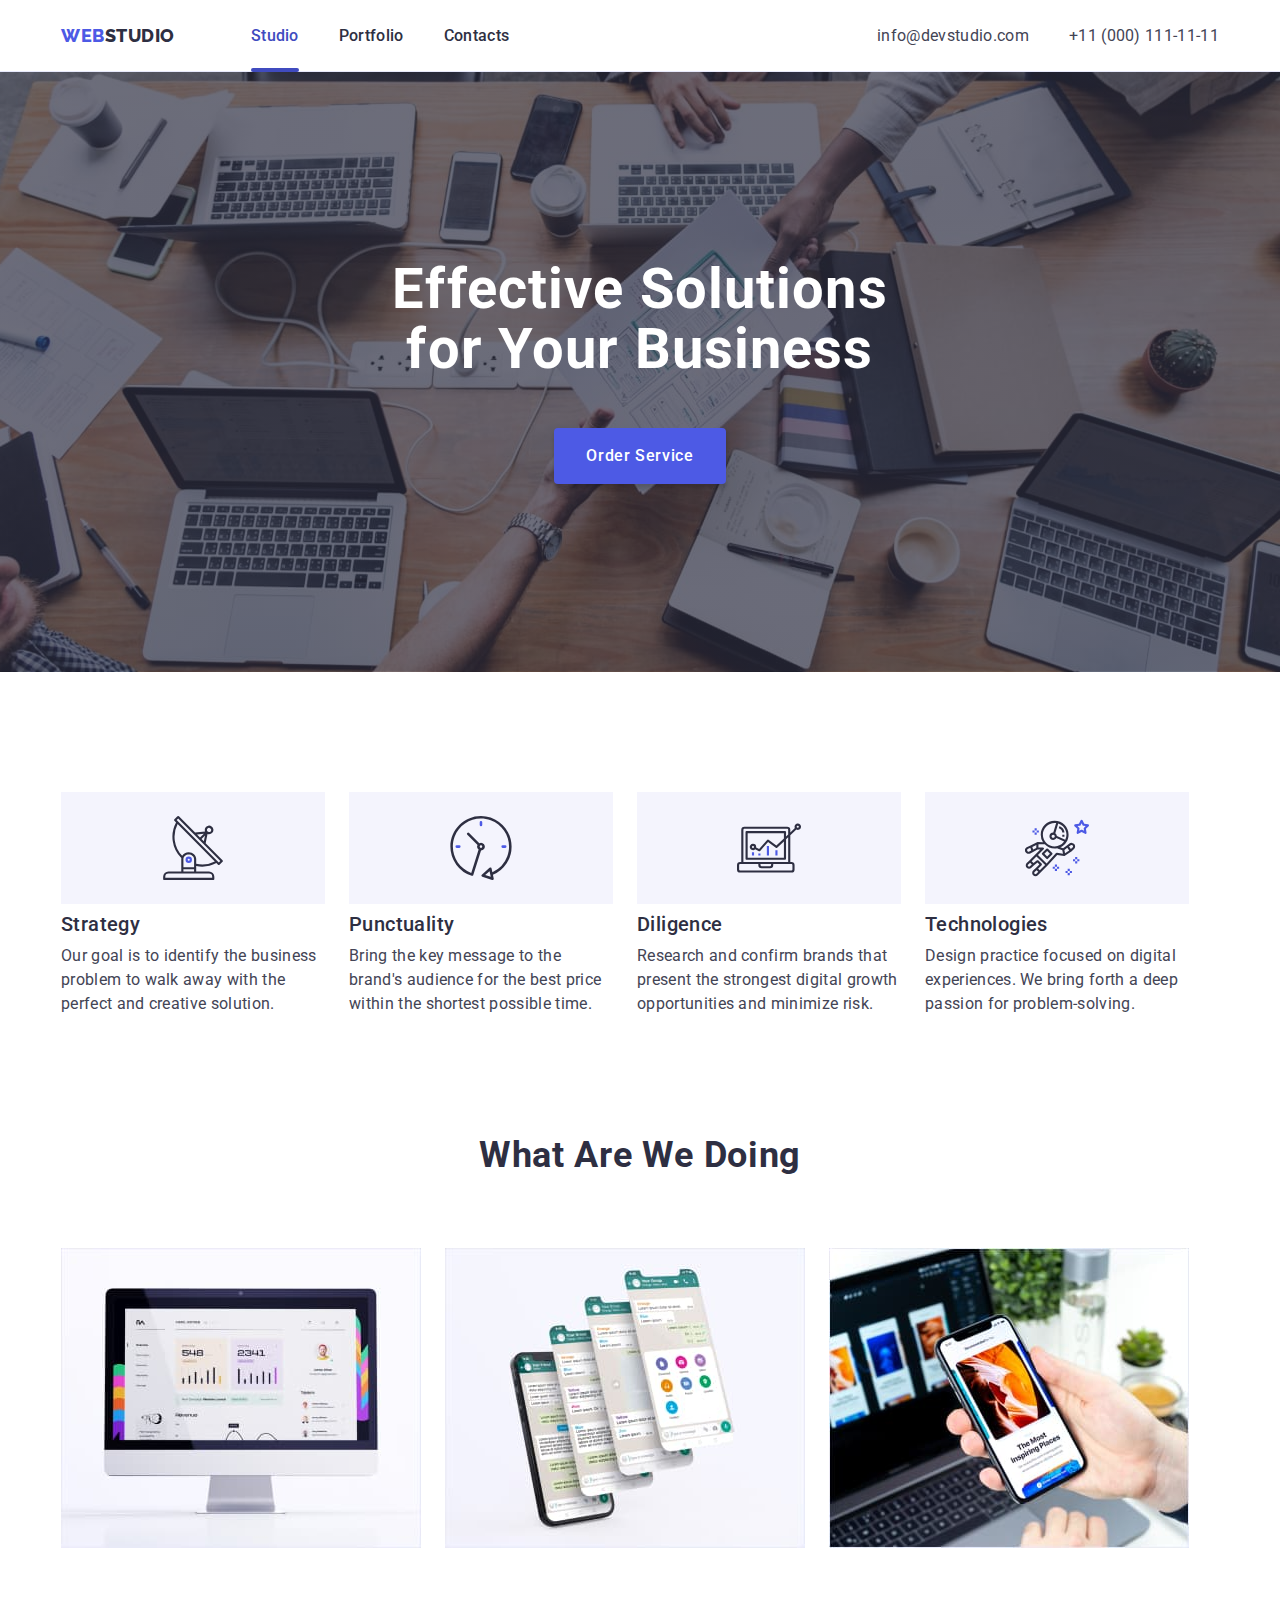
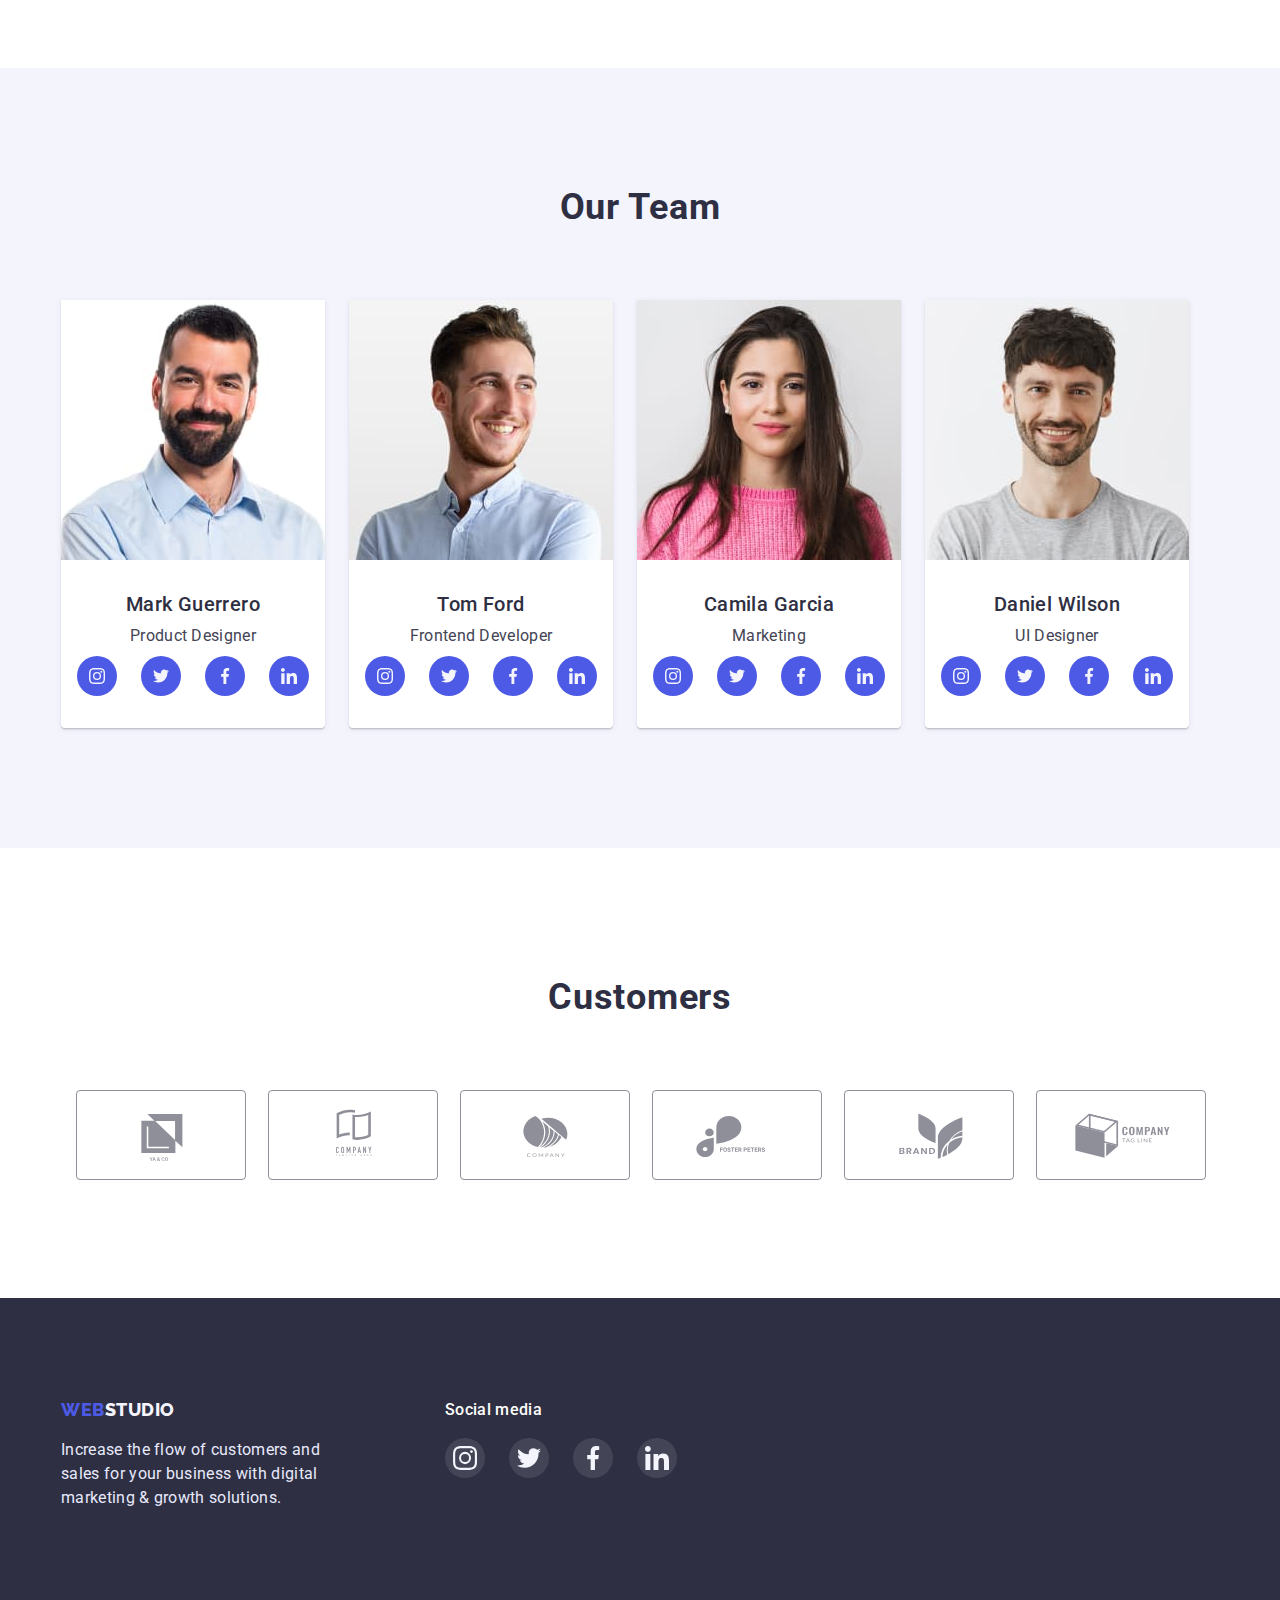
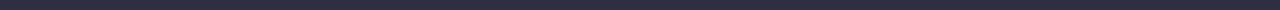
==== index.html @ 6e162f3e "hw6 updated" ====
<!DOCTYPE html>
<html lang="en">
  <head>
    <meta charset="UTF-8" />
    <meta http-equiv="X-UA-Compatible" content="IE=edge" />
    <meta name="viewport" content="width=device-width, initial-scale=1.0" />
    <title>WebStudio</title>
    <link
      rel="stylesheet"
      href="https://cdnjs.cloudflare.com/ajax/libs/modern-normalize/1.1.0/modern-normalize.min.css"
      integrity="sha512-wpPYUAdjBVSE4KJnH1VR1HeZfpl1ub8YT/NKx4PuQ5NmX2tKuGu6U/JRp5y+Y8XG2tV+wKQpNHVUX03MfMFn9Q=="
      crossorigin="anonymous"
      referrerpolicy="no-referrer"
    />
    <link rel="preconnect" href="https://fonts.googleapis.com" />
    <link rel="preconnect" href="https://fonts.gstatic.com" crossorigin />
    <link
      href="https://fonts.googleapis.com/css2?family=Raleway:wght@800&family=Roboto:wght@400;500;700;900&display=swap"
      rel="stylesheet"
    />
    <link rel="stylesheet" href="./css/styles.css" />
  </head>
  <body>
    <header class="header">
      <div class="container">
        <div class="header-container">
          <nav class="header-navigation">
            <a href="./index.html" class="header-logo link"
              >Web<span>Studio</span></a
            >
            <ul class="header-list list">
              <li class="header-item">
                <a href="./index.html" class="header-item-page link current"
                  >Studio</a
                >
              </li>
              <li class="header-item">
                <a href="./portfolio.html" class="header-item-page link"
                  >Portfolio</a
                >
              </li>
              <li class="header-item">
                <a href="" class="header-item-page link">Contacts</a>
              </li>
            </ul>
          </nav>
          <address class="header-address">
            <ul class="header-address-list list">
              <li class="header-address-item">
                <a
                  href="mailto:info@devstudio.com"
                  class="header-address-item-mail link"
                  >info@devstudio.com</a
                >
              </li>
              <li class="header-address-item">
                <a href="tel:+110001111111" class="header-address-item-tel link"
                  >+11 (000) 111-11-11</a
                >
              </li>
            </ul>
          </address>
        </div>
      </div>
    </header>
    <main>
      <section class="hero">
        <div class="container flex-container">
          <h1 class="hero-title">Effective Solutions for Your Business</h1>
          <button type="button" class="hero-btn" data-modal-open>
            Order Service
          </button>
        </div>
      </section>
      <section class="features">
        <div class="container">
          <h2 hidden>Hidden H2</h2>
          <ul class="features-list list">
            <li class="features-item">
              <div class="features-icon-container">
                <svg class="features-icon">
                  <use href="./images/icon.svg#icon-antenna"></use>
                </svg>
              </div>
              <h3 class="features-item-title">Strategy</h3>
              <p class="features-item-description">
                Our goal is to identify the business problem to walk away with
                the perfect and creative solution.
              </p>
            </li>
            <li class="features-item">
              <div class="features-icon-container">
                <svg class="features-icon">
                  <use href="./images/icon.svg#icon-clock"></use>
                </svg>
              </div>
              <h3 class="features-item-title">Punctuality</h3>
              <p class="features-item-description">
                Bring the key message to the brand's audience for the best price
                within the shortest possible time.
              </p>
            </li>
            <li class="features-item">
              <div class="features-icon-container">
                <svg class="features-icon">
                  <use href="./images/icon.svg#icon-diagram"></use>
                </svg>
              </div>
              <h3 class="features-item-title">Diligence</h3>
              <p class="features-item-description">
                Research and confirm brands that present the strongest digital
                growth opportunities and minimize risk.
              </p>
            </li>
            <li class="features-item">
              <div class="features-icon-container">
                <svg class="features-icon">
                  <use href="./images/icon.svg#icon-astronaut"></use>
                </svg>
              </div>
              <h3 class="features-item-title">Technologies</h3>
              <p class="features-item-description">
                Design practice focused on digital experiences. We bring forth a
                deep passion for problem-solving.
              </p>
            </li>
          </ul>
        </div>
      </section>
      <section class="doing">
        <div class="container">
          <h2 class="doing-title">What are we doing</h2>
          <ul class="doing-list list">
            <li class="doing-item">
              <img
                src="./images/what-are-we-doing-img-1.jpg"
                alt="Monitor"
                width="360"
                height="300"
              />
            </li>
            <li class="doing-item">
              <img
                src="./images/what-are-we-doing-img-2.jpg"
                alt="Many mobile screens"
                width="360"
                height="300"
              />
            </li>
            <li class="doing-item">
              <img
                src="./images/what-are-we-doing-img-3.jpg"
                alt="Mobile phone in hand"
                width="360"
                height="300"
              />
            </li>
          </ul>
        </div>
      </section>
      <section class="team">
        <div class="container">
          <h2 class="team-title">Our Team</h2>
          <ul class="team-list list">
            <li class="team-item">
              <img
                src="./images/mark-guerrero.jpg"
                alt="Mark Guerrero"
                width="264"
                height="260"
              />
              <div class="card-content">
                <h3 class="team-item-title">Mark Guerrero</h3>
                <p class="team-item-description">Product Designer</p>
                <ul class="team-social-list list">
                  <li class="team-social-item">
                    <a href="" class="team-social-link link">
                      <svg class="team-social-icon">
                        <use href="./images/icon.svg#icon-instagram"></use>
                      </svg>
                    </a>
                  </li>
                  <li class="team-social-item">
                    <a href="" class="team-social-link link">
                      <svg class="team-social-icon">
                        <use href="./images/icon.svg#icon-twitter"></use>
                      </svg>
                    </a>
                  </li>
                  <li class="team-social-item">
                    <a href="" class="team-social-link link">
                      <svg class="team-social-icon">
                        <use href="./images/icon.svg#icon-facebook"></use>
                      </svg>
                    </a>
                  </li>
                  <li class="team-social-item">
                    <a href="" class="team-social-link link">
                      <svg class="team-social-icon">
                        <use href="./images/icon.svg#icon-linkedin"></use>
                      </svg>
                    </a>
                  </li>
                </ul>
              </div>
            </li>
            <li class="team-item">
              <img
                src="./images/tom-ford.jpg"
                alt="Tom Ford"
                width="264"
                height="260"
              />
              <div class="card-content">
                <h3 class="team-item-title">Tom Ford</h3>
                <p class="team-item-description">Frontend Developer</p>
                <ul class="team-social-list list">
                  <li class="team-social-item">
                    <a href="" class="team-social-link link">
                      <svg class="team-social-icon">
                        <use href="./images/icon.svg#icon-instagram"></use>
                      </svg>
                    </a>
                  </li>
                  <li class="team-social-item">
                    <a href="" class="team-social-link link">
                      <svg class="team-social-icon">
                        <use href="./images/icon.svg#icon-twitter"></use>
                      </svg>
                    </a>
                  </li>
                  <li class="team-social-item">
                    <a href="" class="team-social-link link">
                      <svg class="team-social-icon">
                        <use href="./images/icon.svg#icon-facebook"></use>
                      </svg>
                    </a>
                  </li>
                  <li class="team-social-item">
                    <a href="" class="team-social-link link">
                      <svg class="team-social-icon">
                        <use href="./images/icon.svg#icon-linkedin"></use>
                      </svg>
                    </a>
                  </li>
                </ul>
              </div>
            </li>
            <li class="team-item">
              <img
                src="./images/camila-garcia.jpg"
                alt="Camila Garcia"
                width="264"
                height="260"
              />
              <div class="card-content">
                <h3 class="team-item-title">Camila Garcia</h3>
                <p class="team-item-description">Marketing</p>
                <ul class="team-social-list list">
                  <li class="team-social-item">
                    <a href="" class="team-social-link link">
                      <svg class="team-social-icon">
                        <use href="./images/icon.svg#icon-instagram"></use>
                      </svg>
                    </a>
                  </li>
                  <li class="team-social-item">
                    <a href="" class="team-social-link link">
                      <svg class="team-social-icon">
                        <use href="./images/icon.svg#icon-twitter"></use>
                      </svg>
                    </a>
                  </li>
                  <li class="team-social-item">
                    <a href="" class="team-social-link link">
                      <svg class="team-social-icon">
                        <use href="./images/icon.svg#icon-facebook"></use>
                      </svg>
                    </a>
                  </li>
                  <li class="team-social-item">
                    <a href="" class="team-social-link link">
                      <svg class="team-social-icon">
                        <use href="./images/icon.svg#icon-linkedin"></use>
                      </svg>
                    </a>
                  </li>
                </ul>
              </div>
            </li>
            <li class="team-item">
              <img
                src="./images/daniel-wilson.jpg"
                alt="Daniel Wilson"
                width="264"
                height="260"
              />
              <div class="card-content">
                <h3 class="team-item-title">Daniel Wilson</h3>
                <p class="team-item-description">UI Designer</p>
                <ul class="team-social-list list">
                  <li class="team-social-item">
                    <a href="" class="team-social-link link">
                      <svg class="team-social-icon">
                        <use href="./images/icon.svg#icon-instagram"></use>
                      </svg>
                    </a>
                  </li>
                  <li class="team-social-item">
                    <a href="" class="team-social-link link">
                      <svg class="team-social-icon">
                        <use href="./images/icon.svg#icon-twitter"></use>
                      </svg>
                    </a>
                  </li>
                  <li class="team-social-item">
                    <a href="" class="team-social-link link">
                      <svg class="team-social-icon">
                        <use href="./images/icon.svg#icon-facebook"></use>
                      </svg>
                    </a>
                  </li>
                  <li class="team-social-item">
                    <a href="" class="team-social-link link">
                      <svg class="team-social-icon">
                        <use href="./images/icon.svg#icon-linkedin"></use>
                      </svg>
                    </a>
                  </li>
                </ul>
              </div>
            </li>
          </ul>
        </div>
      </section>
      <section class="customers">
        <div class="container">
          <h2 class="customers-title">Customers</h2>
          <ul class="customers-list list">
            <li class="customers-item">
              <a href="" class="customers-link link">
                <svg class="customers-icon">
                  <use href="./images/icon.svg#icon-customers-logo-1"></use>
                </svg>
              </a>
            </li>
            <li class="customers-item">
              <a href="" class="customers-link link">
                <svg class="customers-icon">
                  <use href="./images/icon.svg#icon-customers-logo-2"></use>
                </svg>
              </a>
            </li>
            <li class="customers-item">
              <a href="" class="customers-link link">
                <svg class="customers-icon">
                  <use href="./images/icon.svg#icon-customers-logo-3"></use>
                </svg>
              </a>
            </li>
            <li class="customers-item">
              <a href="" class="customers-link link">
                <svg class="customers-icon">
                  <use href="./images/icon.svg#icon-customers-logo-4"></use>
                </svg>
              </a>
            </li>
            <li class="customers-item">
              <a href="" class="customers-link link">
                <svg class="customers-icon">
                  <use href="./images/icon.svg#icon-customers-logo-5"></use>
                </svg>
              </a>
            </li>
            <li class="customers-item">
              <a href="" class="customers-link link">
                <svg class="customers-icon">
                  <use href="./images/icon.svg#icon-customers-logo-6"></use>
                </svg>
              </a>
            </li>
          </ul>
        </div>
      </section>
    </main>
    <footer class="footer">
      <div class="container footer-flex">
        <div class="footer-logo-description">
          <a href="./index.html" class="footer-logo link"
            >Web<span>Studio</span></a
          >
          <p class="footer-text">
            Increase the flow of customers and sales for your business with
            digital marketing & growth solutions.
          </p>
        </div>
        <div class="footer-socials">
          <p class="footer-socials-title">Social media</p>
          <ul class="footer-social-list list">
            <li class="footer-social-item">
              <a href="" class="footer-social-link link">
                <svg class="footer-social-icon">
                  <use href="./images/icon.svg#icon-instagram"></use>
                </svg>
              </a>
            </li>
            <li class="footer-social-item">
              <a href="" class="footer-social-link link">
                <svg class="footer-social-icon">
                  <use href="./images/icon.svg#icon-twitter"></use>
                </svg>
              </a>
            </li>
            <li class="footer-social-item">
              <a href="" class="footer-social-link link">
                <svg class="footer-social-icon">
                  <use href="./images/icon.svg#icon-facebook"></use>
                </svg>
              </a>
            </li>
            <li class="footer-social-item">
              <a href="" class="footer-social-link link">
                <svg class="footer-social-icon">
                  <use href="./images/icon.svg#icon-linkedin"></use>
                </svg>
              </a>
            </li>
          </ul>
        </div>
      </div>
    </footer>
    <div class="backdrop is-hidden" data-modal>
      <div class="modal">
        <button type="button" class="modal-close-btn" data-modal-close>
          <svg class="modal-close-btn-icon">
            <use href="./images/icon.svg#icon-close-icon"></use>
          </svg>
        </button>
        <h3 class="modal-title">
          Leave your contacts and we will call you back
        </h3>
        <form class="modal-form">
          <label for="name" class="modal-form-label">Name</label>
          <input
            type="text"
            name="name"
            id="name"
            class="modal-form-input"
            autofocus
          />
          <label for="tel" class="modal-form-label">Phone</label>
          <input type="tel" name="tel" id="tel" class="modal-form-input" />
          <label for="email" class="modal-form-label">Email</label>
          <input
            type="email"
            name="email"
            id="email"
            class="modal-form-input"
          />
          <label for="commemt" class="modal-form-label">Comment</label>
          <textarea
            class="modal-comment"
            name="comment"
            placeholder="Text input"
            id="comment"
          ></textarea>
          <div class="modal-checkbox">
            <input
              type="checkbox"
              name="checkbox"
              id="checkbox"
              class="modal-checkbox-input"
            />
            <label for="checkbox" class="modal-form-label"
              >I accept the terms and conditions of the
              <span class="modal-checkbox-span"
                ><a href="" class="modal-checkbox-link">Privacy Policy</a></span
              ></label
            >
          </div>
        </form>
      </div>
    </div>
    <script src="./js/modal.js"></script>
  </body>
</html>
---- css/styles.css ----
:root {
  --main-background-color: #ffffff;
  --iris-color: #4d5ae5;
  --main-text-color: #2e2f42;
  --address-items-description-color: #434455;
  --hover-focus-color: #404bbf;
  --cloud-color: #f4f4fd;
  --cornflower-color: #e7e9fc;
}
body {
  font-family: "Roboto", sans-serif;
  background-color: var(--main-background-color);
  color: var(--main-text-color);
  margin: 0;
}
.link {
  text-decoration: none;
}
.list {
  list-style: none;
}
h1,
h2,
h3,
h4,
h5,
h6,
p {
  margin: 0;
}
ul {
  margin: 0;
  padding: 0;
}
img {
  display: block;
  max-width: 100%;
  height: auto;
}
.container {
  width: 1158px;
  padding: 0 15px;
  margin: 0 auto;
}

/* -----------------------------  Header  ----------------------------------- */

.header {
  border-bottom: 1px solid #e7e9fc;
  box-shadow: 0px 2px 1px rgba(46, 47, 66, 0.08),
    0px 1px 1px rgba(46, 47, 66, 0.16), 0px 1px 6px rgba(46, 47, 66, 0.08);
}
.header-container {
  display: flex;
  justify-content: space-between;
}
.header-navigation {
  display: flex;
  align-items: center;
}
.header-logo {
  font-family: "Raleway";
  font-style: normal;
  font-weight: 800;
  font-size: 18px;
  line-height: 1.33;
  align-items: center;
  letter-spacing: 0.03em;
  text-transform: uppercase;
  color: var(--iris-color);
  margin-right: 76px;
  padding: 24px 0 23px;
  display: block;
}
.header-logo span {
  color: var(--main-text-color);
}
.header-list {
  display: flex;
}
.header-item {
  margin-right: 40px;
}
.header-item:last-child {
  margin-right: 0;
}
.header-item-page {
  font-weight: 500;
  font-size: 16px;
  line-height: 1.5;
  letter-spacing: 0.02em;
  color: var(--main-text-color);
  padding: 24px 0 23px;
  display: block;
  position: relative;
  transition-duration: 250ms;
  transition-timing-function: cubic-bezier(0.4, 0, 0.2, 1);
  transition-property: color, background;
}
.header-item-page:hover,
.header-item-page:focus {
  color: var(--hover-focus-color);
}
.current {
  color: var(--hover-focus-color);
}
.current::after {
  content: "";
  width: 100%;
  height: 4px;
  background-color: var(--hover-focus-color);
  border-radius: 2px;
  position: absolute;
  bottom: -1px;
  left: 0;
}
.header-address {
}
.header-address-list {
  display: flex;
}
.header-address-item {
  margin-left: 40px;
}
.header-address-item:first-child {
  margin-left: 0;
}
.header-address-item-mail {
  color: var(--address-items-description-color);
  font-style: normal;
  font-size: 16px;
  line-height: 1.5;
  letter-spacing: 0.02em;
  padding: 24px 0 23px;
  display: block;
  transition-duration: 250ms;
  transition-timing-function: cubic-bezier(0.4, 0, 0.2, 1);
  transition-property: color;
}
.header-address-item-mail:hover,
.header-address-item-mail:focus {
  color: var(--hover-focus-color);
}
.header-address-item-tel {
  display: block;
  color: var(--address-items-description-color);
  font-style: normal;
  font-size: 16px;
  line-height: 1.5;
  letter-spacing: 0.02em;
  padding: 24px 0 23px;
  transition-duration: 250ms;
  transition-timing-function: cubic-bezier(0.4, 0, 0.2, 1);
  transition-property: color;
}
.header-address-item-tel:hover,
.header-address-item-tel:focus {
  color: var(--hover-focus-color);
}

/* ------------------- Hero ----------------------------*/
.hero {
  padding: 188px 0;
  background-image: linear-gradient(
      rgba(46, 47, 66, 0.7),
      rgba(46, 47, 66, 0.7)
    ),
    url(../images/hero-background.jpg);
  background-repeat: no-repeat;
  background-position: center;
  max-width: 1440px;
  margin: 0 auto;
  background-size: cover;
}
.hero-title {
  width: 496px;
  font-size: 56px;
  line-height: 1.07;
  text-align: center;
  letter-spacing: 0.02em;
  color: var(--main-background-color);
  margin-bottom: 48px;
}
.hero-btn {
  font-family: inherit;
  font-weight: 500;
  font-size: 16px;
  line-height: 1.5;
  letter-spacing: 0.04em;
  color: var(--main-background-color);
  text-align: center;
  background-color: var(--iris-color);
  box-shadow: 0px 4px 4px rgba(0, 0, 0, 0.15);
  border-radius: 4px;
  cursor: pointer;
  padding: 16px 32px;
  border: none;
  transition-duration: 250ms;
  transition-timing-function: cubic-bezier(0.4, 0, 0.2, 1);
  transition-property: background;
}
.hero-btn:hover,
.hero-btn:focus {
  background: var(--hover-focus-color);
}
.flex-container {
  display: flex;
  flex-direction: column;
  align-items: center;
}

/* ------------------- Features ----------------------------*/
.features {
  padding: 120px 0 120px;
}
.features-list {
  display: flex;
}
.features-item {
  margin-right: 24px;
  max-width: 264px;
}
.features-item:last-child {
  margin-right: 0;
}
.features-item-title {
  font-weight: 500;
  font-size: 20px;
  line-height: 1.2;
  letter-spacing: 0.02em;
  color: var(--main-text-color);
  margin: 8px 0;
}
.features-item-description {
  font-size: 16px;
  line-height: 1.5;
  letter-spacing: 0.02em;
  color: var(--address-items-description-color);
}
.features-icon {
  width: 64px;
  height: 64px;
}
.features-icon-container {
  display: flex;
  justify-content: center;
  align-items: center;
  background-color: var(--cloud-color);
  width: 264px;
  height: 112px;
}

/* -----------------------------  What are we doing?  ----------------------------------- */

.doing {
  padding-bottom: 120px;
}
.doing-title {
  font-size: 36px;
  line-height: 1.11;
  text-align: center;
  letter-spacing: 0.02em;
  text-transform: capitalize;
  color: var(--main-text-color);
  margin-bottom: 72px;
}
.doing-list {
  display: flex;
}
.doing-item {
  margin-right: 24px;
  width: 360px;
}
.doing-item:last-child {
  margin-right: 0;
}

/* -----------------------------  Our Team  ----------------------------------- */

.team {
  padding: 120px 0;
  background: var(--cloud-color);
}
.team-title {
  font-size: 36px;
  line-height: 1.11;
  text-align: center;
  letter-spacing: 0.02em;
  text-transform: capitalize;
  color: var(--main-text-color);
  margin-bottom: 72px;
}
.team-list {
  display: flex;
}
.team-item {
  background: var(--main-background-color);
  margin-right: 24px;
  background: var(--main-background-color);
  box-shadow: 0px 1px 6px rgba(46, 47, 66, 0.08),
    0px 1px 1px rgba(46, 47, 66, 0.16), 0px 2px 1px rgba(46, 47, 66, 0.08);
  border-radius: 0px 0px 4px 4px;
  width: 264px;
}
.team-item:last-child {
  margin-right: 0;
}
.team-item-title {
  font-weight: 500;
  font-size: 20px;
  line-height: 1.2;
  letter-spacing: 0.02em;
  color: var(--main-text-color);
  margin-bottom: 8px;
}
.team-item-description {
  font-size: 16px;
  line-height: 1.5;
  letter-spacing: 0.02em;
  color: var(--address-items-description-color);
}
.card-content {
  text-align: center;
  padding: 32px 16px;
}
.team-social-list {
  display: flex;
  justify-content: center;
  gap: 24px;
  margin-top: 8px;
}
.team-social-item {
  width: 40px;
  height: 40px;
}
.team-social-link {
  display: flex;
  justify-content: center;
  align-items: center;
  width: 100%;
  height: 100%;
  background-color: var(--iris-color);
  border-radius: 50%;
  transition-duration: 250ms;
  transition-timing-function: cubic-bezier(0.4, 0, 0.2, 1);
  transition-property: background-color;
}
.team-social-link:hover,
.team-social-link:focus {
  background-color: var(--hover-focus-color);
}
.team-social-icon {
  width: 16px;
  height: 16px;
}

/* -----------------------------  Customers Section  ----------------------------------- */

.customers {
  padding: 130px 0 120px;
}
.customers-title {
  font-weight: 700;
  font-size: 36px;
  line-height: 1.11;
  text-align: center;
  letter-spacing: 0.02em;
  text-transform: capitalize;
  color: var(--main-text-color);
  margin-bottom: 72px;
}
.customers-list {
  display: flex;
  justify-content: center;
  gap: 24px;
}
.customers-link {
  display: flex;
  justify-content: center;
  align-items: center;
  width: 100%;
  height: 100%;
  border: 1px solid #8e8f99;
  border-radius: 4px;
  transition-duration: 250ms;
  transition-timing-function: cubic-bezier(0.4, 0, 0.2, 1);
}
.customers-item {
  height: 88px;
  width: 168px;
}
.customers-icon {
  height: 56px;
  width: 104px;
  transition-duration: 250ms;
  transition-timing-function: cubic-bezier(0.4, 0, 0.2, 1);
  fill: #8e8f99;
}
.customers-link:is(:hover, :focus) .customers-icon {
  fill: var(--hover-focus-color);
}
.customers-link:is(:hover, :focus) {
  border: 1px solid var(--hover-focus-color);
}

/* -----------------------------  Portfolio page  ----------------------------------- */
.portfolio-buttons-gallery {
  padding: 96px 0 120px;
}
.portfolio-buttons-list {
  display: flex;
  justify-content: center;
  margin-bottom: 72px;
}
.portfolio-buttons-item {
  margin-right: 24px;
}
.portfolio-buttons-item:last-child {
  margin-right: 0;
}

.portfolio-btn {
  font-family: inherit;
  background: var(--cloud-color);
  border: 1px solid var(--cornflower-color);
  border-radius: 4px;
  font-weight: 500;
  font-size: 16px;
  line-height: 1.5;
  text-align: center;
  letter-spacing: 0.04em;
  color: var(--iris-color);
  cursor: pointer;
  padding: 12px 24px;
  transition-duration: 250ms;
  transition-timing-function: cubic-bezier(0.4, 0, 0.2, 1);
  transition-property: background, color, border-color, box-shadow;
}
.portfolio-btn:is(:hover, :focus) {
  color: var(--main-background-color);
  background: var(--hover-focus-color);
  box-shadow: 0px 3px 1px rgba(0, 0, 0, 0.1), 0px 2px 1px rgba(0, 0, 0, 0.08),
    0px 2px 2px rgba(0, 0, 0, 0.12);
  border-radius: 4px;
  border-color: var(--hover-focus-color);
}
.portfolio-gallery-list {
  display: flex;
  flex-wrap: wrap;
  gap: 48px 24px;
}

.portfolio-gallery-item {
  width: 360px;
  transition-duration: 250ms;
  transition-timing-function: cubic-bezier(0.4, 0, 0.2, 1);
  transition-property: box-shadow;
}
.portfolio-gallery-item-link:is(:hover, :focus) {
  box-shadow: 0px 1px 6px rgba(46, 47, 66, 0.08),
    0px 1px 1px rgba(46, 47, 66, 0.16), 0px 2px 1px rgba(46, 47, 66, 0.08);
}
.portfolio-gallery-item-link {
  display: block;
  transition-duration: 250ms;
  transition-timing-function: cubic-bezier(0.4, 0, 0.2, 1);
  transition-property: box-shadow;
}
.portfolio-gallery-item-link:hover .portfolio-text-overlay,
.portfolio-gallery-item-link:focus .portfolio-text-overlay {
  transform: translateY(0);
}
.portfolio-overlay {
  position: relative;
  width: 360px;
  height: 300px;
  overflow: hidden;
  transition-duration: 250ms;
  transition-timing-function: cubic-bezier(0.4, 0, 0.2, 1);
  transition-property: box-shadow;
}
.portfolio-gallery-item-link:is(:hover, :focus) .portfolio-overlay {
  box-shadow: 0px 4px 4px rgba(0, 0, 0, 0.25);
}
.portfolio-text-overlay {
  position: absolute;
  padding: 40px 32px;
  font-size: 16px;
  line-height: 1.5;
  letter-spacing: 0.02em;
  color: var(--cloud-color);
  background-color: var(--iris-color);
  width: 100%;
  height: 100%;
  transform: translateY(100%);
  top: 0;
  left: 0;
  overflow: auto;
  transition-duration: 250ms;
  transition-timing-function: cubic-bezier(0.4, 0, 0.2, 1);
  transition-property: transform;
}

.porfolio-gallery-item-content {
  padding: 32px 16px;
  border-left: 1px solid #e7e9fc;
  border-right: 1px solid #e7e9fc;
  border-bottom: 1px solid #e7e9fc;
}
.portfolio-gallery-item-title {
  font-weight: 500;
  font-size: 20px;
  line-height: 1.2;
  letter-spacing: 0.02em;
  color: var(--main-text-color);
  margin-bottom: 8px;
}
.portfolio-gallery-item-text {
  font-size: 16px;
  line-height: 1.5;
  letter-spacing: 0.02em;
  color: var(--address-items-description-color);
}

/* -----------------------------  Footer  ----------------------------------- */

.footer {
  padding: 100px 0;
  background: var(--main-text-color);
}
.footer-logo {
  font-family: "Raleway";
  font-style: normal;
  font-weight: 800;
  font-size: 18px;
  line-height: 1.33;
  align-items: center;
  letter-spacing: 0.03em;
  text-transform: uppercase;
  color: var(--iris-color);
}
.footer-logo span {
  color: var(--cloud-color);
}
.footer-text {
  margin-top: 16px;
  width: 264px;
  font-size: 16px;
  line-height: 1.5;
  letter-spacing: 0.02em;
  color: var(--cornflower-color);
}
.footer-logo-description {
  margin-right: 120px;
}
.footer-socials {
}
.footer-socials-title {
  font-weight: 500;
  font-size: 16px;
  line-height: 1.5;
  letter-spacing: 0.02em;
  color: var(--main-background-color);
}
.footer-social-list {
  display: flex;
  justify-content: center;
  gap: 24px;
  margin-top: 16px;
}
.footer-social-item {
  width: 40px;
  height: 40px;
}
.footer-social-link {
  display: flex;
  justify-content: center;
  align-items: center;
  width: 100%;
  height: 100%;
  background-color: #434455;
  border-radius: 50%;
  transition-duration: 250ms;
  transition-timing-function: cubic-bezier(0.4, 0, 0.2, 1);
  transition-property: background-color;
}
.footer-social-link:hover,
.footer-social-link:focus {
  background-color: #31d0aa;
}
.footer-social-icon {
  width: 24px;
  height: 24px;
}
.footer-flex {
  display: flex;
}
.backdrop {
  width: 100%;
  height: 100%;
  position: fixed;
  background-color: rgba(46, 47, 66, 0.4);
  top: 0;
  left: 0;
  display: flex;
  justify-content: center;
  align-items: center;
  transition: opacity 250ms linear, visibility 250ms linear;
}
.modal {
  width: 408px;
  min-height: 584px;
  background-color: #fcfcfc;
  border-radius: 4px;
  position: relative;
  box-shadow: 0px 1px 1px rgba(0, 0, 0, 0.14), 0px 1px 3px rgba(0, 0, 0, 0.12),
    0px 2px 1px rgba(0, 0, 0, 0.2);
}
.modal-close-btn {
  border-radius: 50%;
  border: 1px solid rgba(0, 0, 0, 0.1);
  width: 24px;
  height: 24px;
  cursor: pointer;
  position: absolute;
  top: 24px;
  right: 24px;
  background-color: #e7e9fc;
  transition-duration: 250ms;
  transition-timing-function: cubic-bezier(0.4, 0, 0.2, 1);
  transition-property: background;
}
.modal-close-btn-icon {
  width: 8px;
  height: 8px;
  fill: rgba(46, 47, 66, 1);
  display: flex;
  justify-content: center;
  align-items: center;
  transition-duration: 250ms;
  transition-timing-function: cubic-bezier(0.4, 0, 0.2, 1);
  transition-property: fill, transparent;
}
.modal-close-btn:hover .modal-close-btn-icon {
  fill: #ffffff;
}
.modal-close-btn:hover,
.modal-close-btn:focus {
  background: var(--hover-focus-color);
  border-color: transparent;
}
.modal-title {
  padding-top: 72px;
  text-align: center;
  font-weight: 500;
  font-size: 16px;
  line-height: 1.5;
  text-align: center;
  letter-spacing: 0.02em;
  color: var(--main-text-color);
  margin-bottom: 16px;
}
.modal-form {
  width: 100%;
  padding-left: 24px;
  padding-right: 24px;
}
.modal-form-input {
  width: 100%;
  height: 40px;
  border: 1px solid #8e8f99;
  border-radius: 4px;
  margin-bottom: 8px;
}
.is-hidden {
  visibility: hidden;
  opacity: 0;
  pointer-events: none;
}
.modal-form-label {
  font-size: 12px;
  line-height: 1.166;
  letter-spacing: 0.04em;
  color: #8e8f99;
}
.modal-comment {
  display: block;
  height: 120px;
  width: 100%;
  margin-bottom: 16px;
  font-size: 12px;
  line-height: 1.166;
  letter-spacing: 0.04em;
  color: #8e8f99;
  padding: 8px 16px;
}
.modal-checkbox-link {
  font-size: 12px;
  line-height: 1.166;
  letter-spacing: 0.04em;
  color: var(--iris-color);
}
.modal-checkbox {
  display: flex;
  align-items: center;
}
.modal-checkbox-input {
  margin-right: 8px;
}
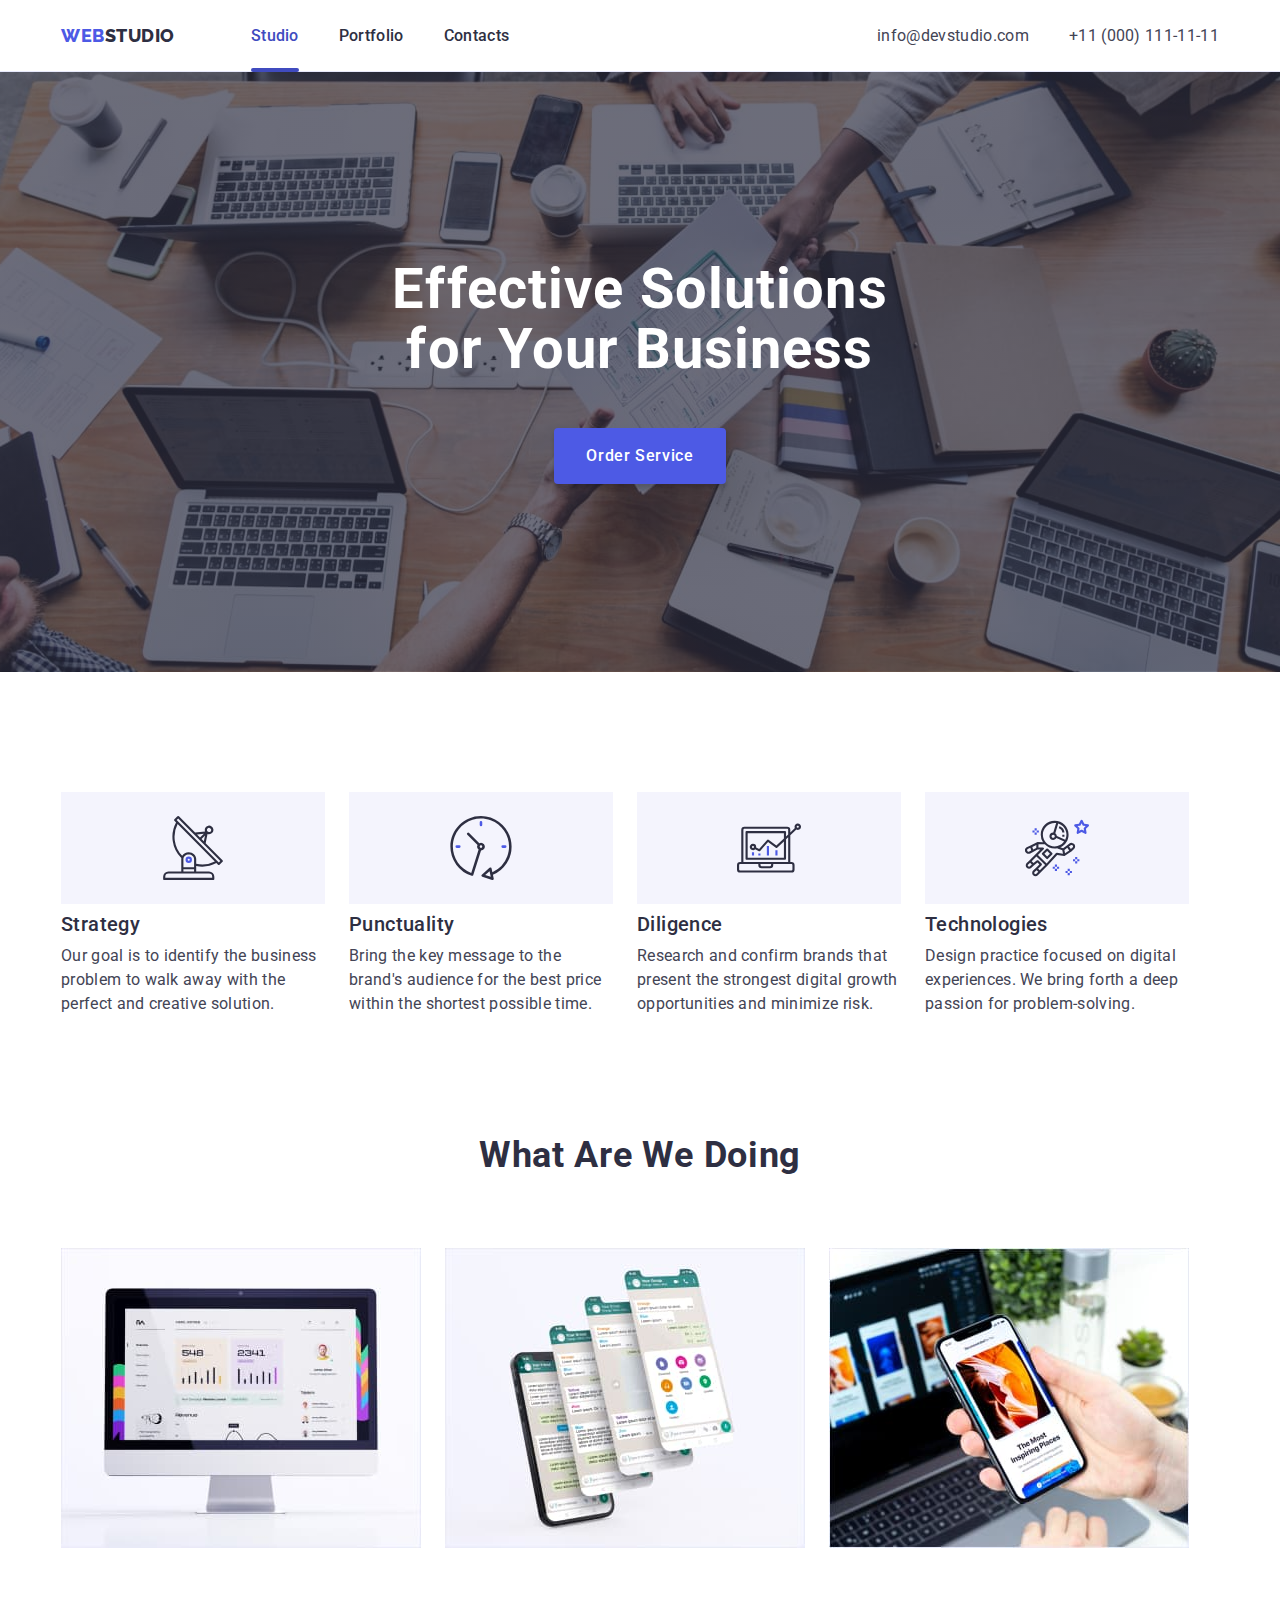
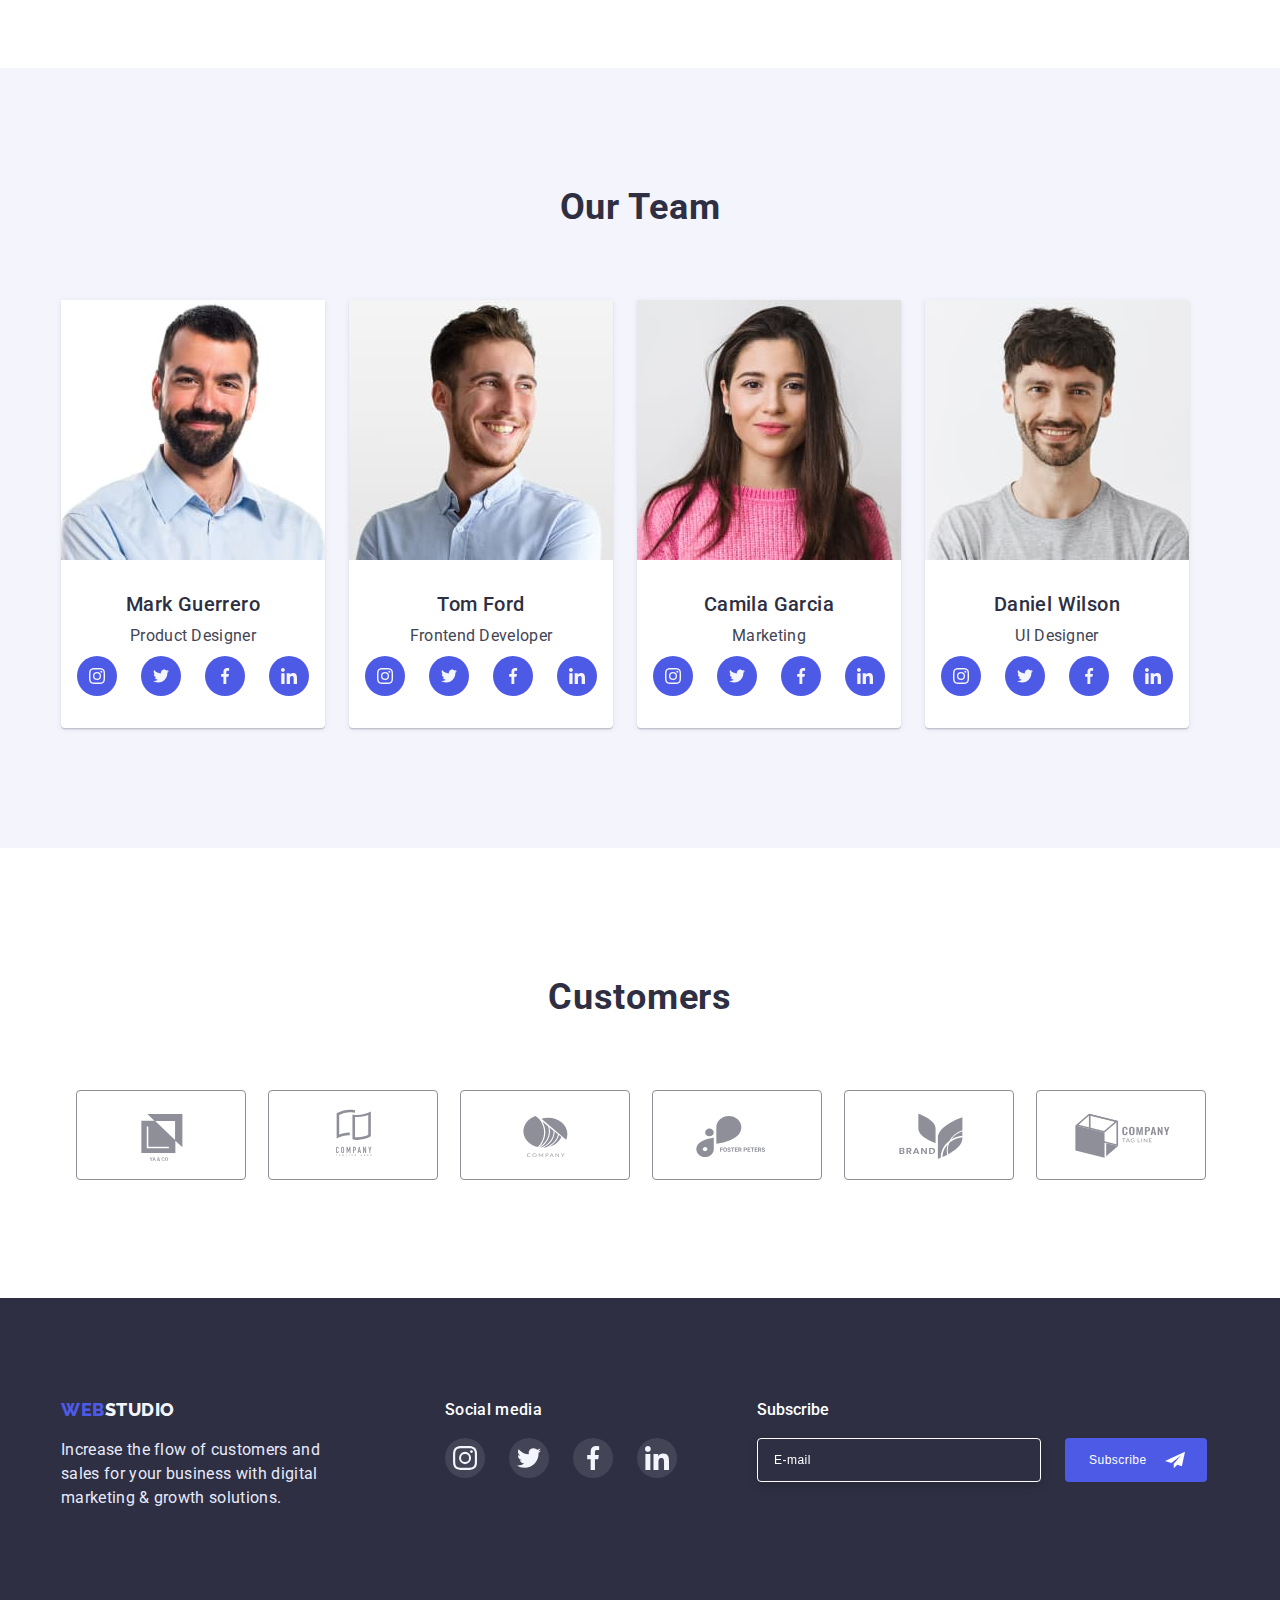
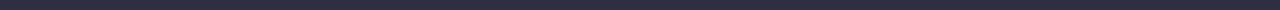
==== commit 8caf4d32: "hw6 almost done" ====
--- a/index.html
+++ b/index.html
@@ -427,6 +427,26 @@
             </li>
           </ul>
         </div>
+        <form>
+          <div class="Subscribe">
+            <p class="footer-subscribe-title">Subscribe</p>
+            <div class="footer-input-button">
+              <input
+                type="email"
+                name="footer-email"
+                id="footer-email"
+                class="footer-subscribe-input"
+                placeholder="E-mail"
+              />
+              <button type="submit" class="footer-subscribe-btn">
+                <span class="subscribe-button-text">Subscribe</span
+                ><svg class="footer-subscribe-icon">
+                  <use href="./images/icon.svg#icon-telegram"></use>
+                </svg>
+              </button>
+            </div>
+          </div>
+        </form>
       </div>
     </footer>
     <div class="backdrop is-hidden" data-modal>
@@ -441,22 +461,37 @@
         </h3>
         <form class="modal-form">
           <label for="name" class="modal-form-label">Name</label>
-          <input
-            type="text"
-            name="name"
-            id="name"
-            class="modal-form-input"
-            autofocus
-          />
+          <div class="modal-input-icon">
+            <input
+              type="text"
+              name="name"
+              id="name"
+              class="modal-form-input"
+              autofocus
+            />
+            <svg class="modal-name-icon">
+              <use href="./images/icon.svg#icon-modal-name"></use>
+            </svg>
+          </div>
           <label for="tel" class="modal-form-label">Phone</label>
-          <input type="tel" name="tel" id="tel" class="modal-form-input" />
+          <div class="modal-input-icon">
+            <input type="tel" name="tel" id="tel" class="modal-form-input" />
+            <svg class="modal-name-icon">
+              <use href="./images/icon.svg#icon-modal-tel"></use>
+            </svg>
+          </div>
           <label for="email" class="modal-form-label">Email</label>
-          <input
-            type="email"
-            name="email"
-            id="email"
-            class="modal-form-input"
-          />
+          <div class="modal-input-icon">
+            <input
+              type="email"
+              name="email"
+              id="email"
+              class="modal-form-input"
+            />
+            <svg class="modal-name-icon">
+              <use href="./images/icon.svg#icon-modal-mail"></use>
+            </svg>
+          </div>
           <label for="commemt" class="modal-form-label">Comment</label>
           <textarea
             class="modal-comment"
@@ -478,6 +513,9 @@
               ></label
             >
           </div>
+          <div class="button-centering flex-container">
+            <button type="submit" class="modal-button">Send</button>
+          </div>
         </form>
       </div>
     </div>
--- a/css/styles.css
+++ b/css/styles.css
@@ -188,7 +188,6 @@
   line-height: 1.5;
   letter-spacing: 0.04em;
   color: var(--main-background-color);
-  text-align: center;
   background-color: var(--iris-color);
   box-shadow: 0px 4px 4px rgba(0, 0, 0, 0.15);
   border-radius: 4px;
@@ -554,6 +553,7 @@
   margin-right: 120px;
 }
 .footer-socials {
+  margin-right: 80px;
 }
 .footer-socials-title {
   font-weight: 500;
@@ -671,6 +671,14 @@
   border: 1px solid #8e8f99;
   border-radius: 4px;
   margin-bottom: 8px;
+  padding-left: 38px;
+}
+.modal-form-input:is(:hover, :focus) {
+  color: var(--hover-focus-color);
+}
+
+.modal-form-input:is(:hover, :focus) .modal-name-icon {
+  fill: var(--hover-focus-color);
 }
 .is-hidden {
   visibility: hidden;
@@ -706,4 +714,93 @@
 }
 .modal-checkbox-input {
   margin-right: 8px;
-}
+  cursor: pointer;
+}
+.modal-button {
+  font-family: inherit;
+  font-weight: 500;
+  font-size: 16px;
+  line-height: 1.5;
+  letter-spacing: 0.04em;
+  color: var(--main-background-color);
+  background-color: var(--iris-color);
+  border-radius: 4px;
+  cursor: pointer;
+  padding: 16px 64px;
+  border: var(--iris-color);
+  transition-duration: 250ms;
+  transition-timing-function: cubic-bezier(0.4, 0, 0.2, 1);
+  transition-property: background;
+  margin-top: 24px;
+}
+.modal-button:is(:hover, :focus) {
+  background-color: var(--hover-focus-color);
+  box-shadow: 0px 4px 4px rgba(0, 0, 0, 0.15);
+}
+.modal-input-icon {
+  position: relative;
+}
+.modal-name-icon {
+  width: 18px;
+  height: 24px;
+  fill: var(--main-text-color);
+  position: absolute;
+  left: 16px;
+  top: 43%;
+  transform: translateY(-50%);
+}
+.footer-subscribe-title {
+  font-weight: 500;
+  font-size: 16px;
+  line-height: 1.5;
+  color: var(--main-background-color);
+  margin-bottom: 16px;
+}
+.footer-subscribe-input {
+  border: 1px solid #ffffff;
+  filter: drop-shadow(0px 4px 4px rgba(0, 0, 0, 0.15));
+  border-radius: 4px;
+  background: var(--main-text-color);
+  width: 264px;
+  height: 40px;
+  padding-left: 16px;
+  color: var(--main-background-color);
+  font-size: 12px;
+  line-height: 1.166;
+  letter-spacing: 0.04em;
+  margin-right: 24px;
+}
+.footer-input-button {
+  display: flex;
+}
+.footer-subscribe-btn {
+  background: var(--iris-color);
+  color: var(--main-background-color);
+  border-radius: 4px;
+  font-size: 12px;
+  line-height: 1.166;
+  letter-spacing: 0.04em;
+  border: none;
+  padding: 8px 20px 8px 24px;
+  display: flex;
+  justify-content: space-between;
+  align-items: center;
+  cursor: pointer;
+  max-width: 165px;
+  transition-duration: 250ms;
+  transition-timing-function: cubic-bezier(0.4, 0, 0.2, 1);
+  transition-property: background;
+}
+.footer-subscribe-btn:is(:hover, :focus) {
+  background-color: var(--hover-focus-color);
+  border: var(--hover-focus-color);
+}
+.footer-subscribe-input::placeholder {
+  color: var(--main-background-color);
+}
+.footer-subscribe-icon {
+  width: 24px;
+  height: 20px;
+  fill: var(--main-background-color);
+  margin-left: 16px;
+}
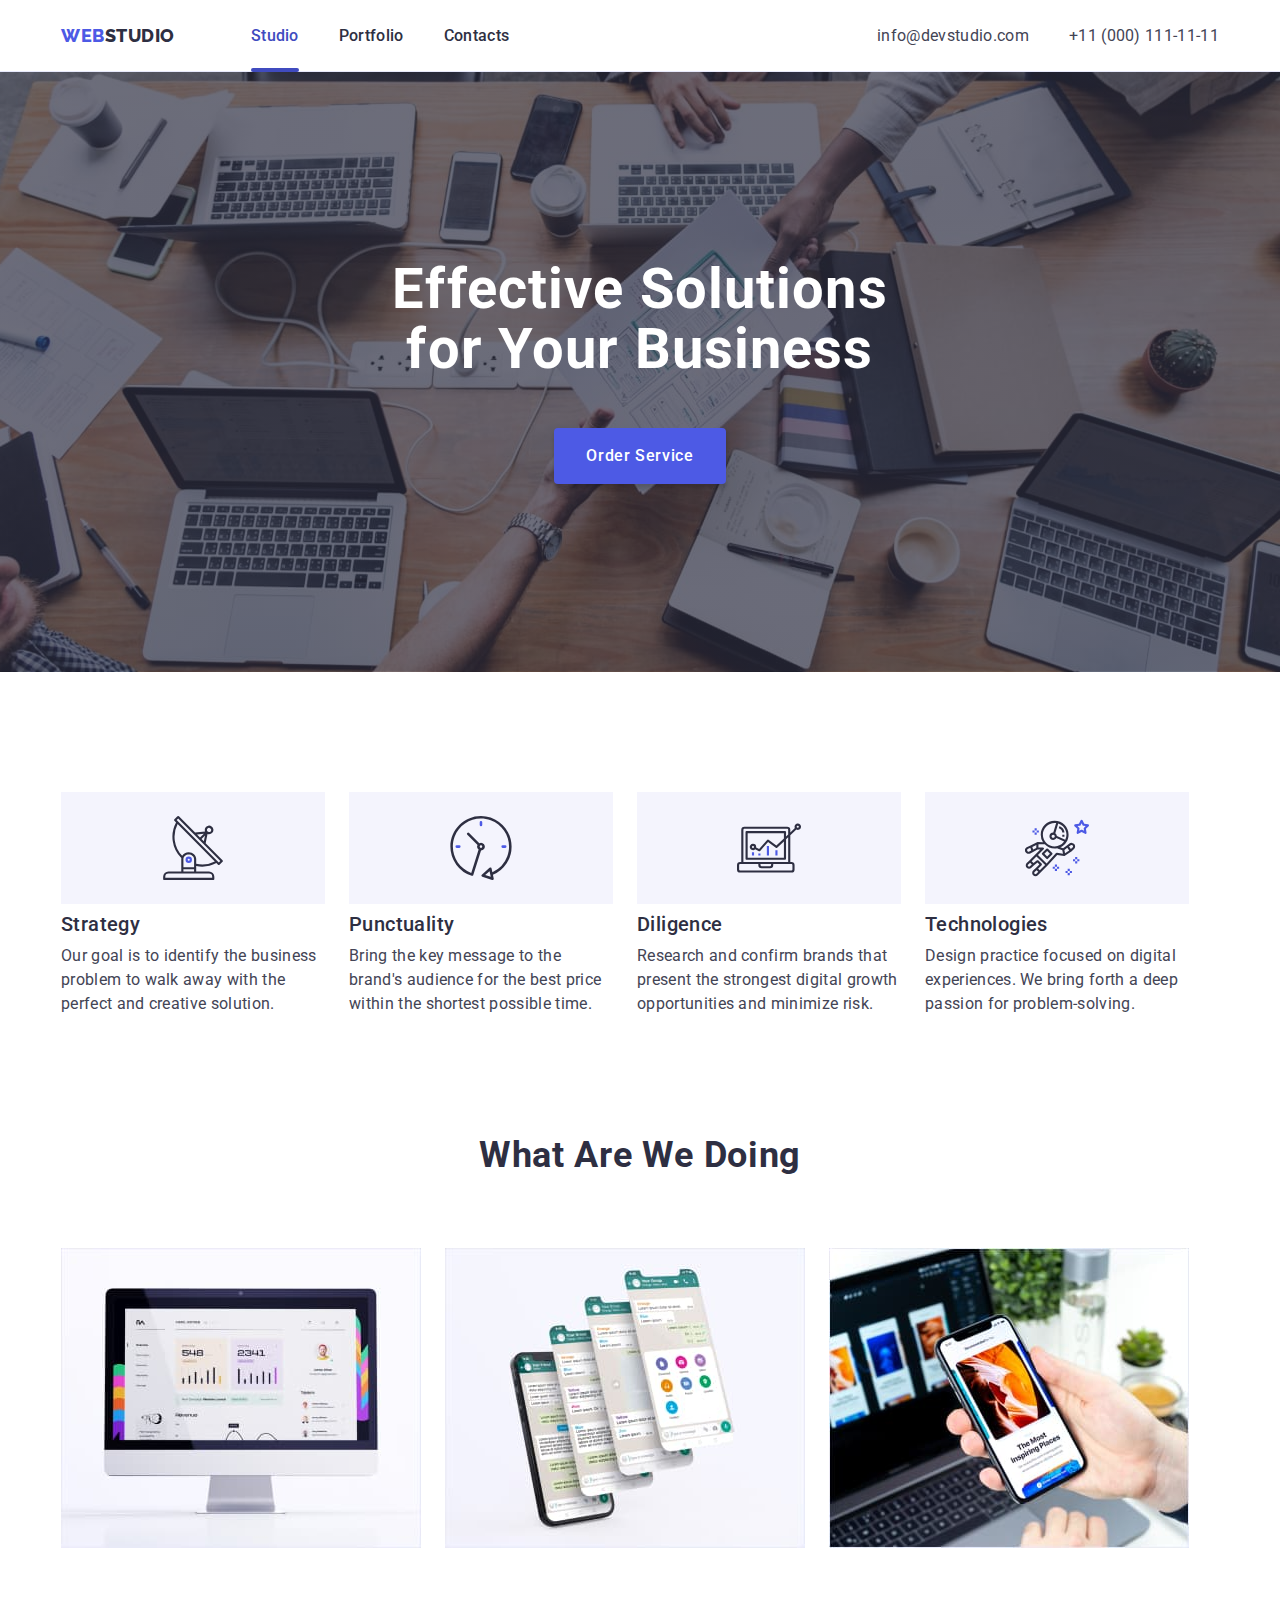
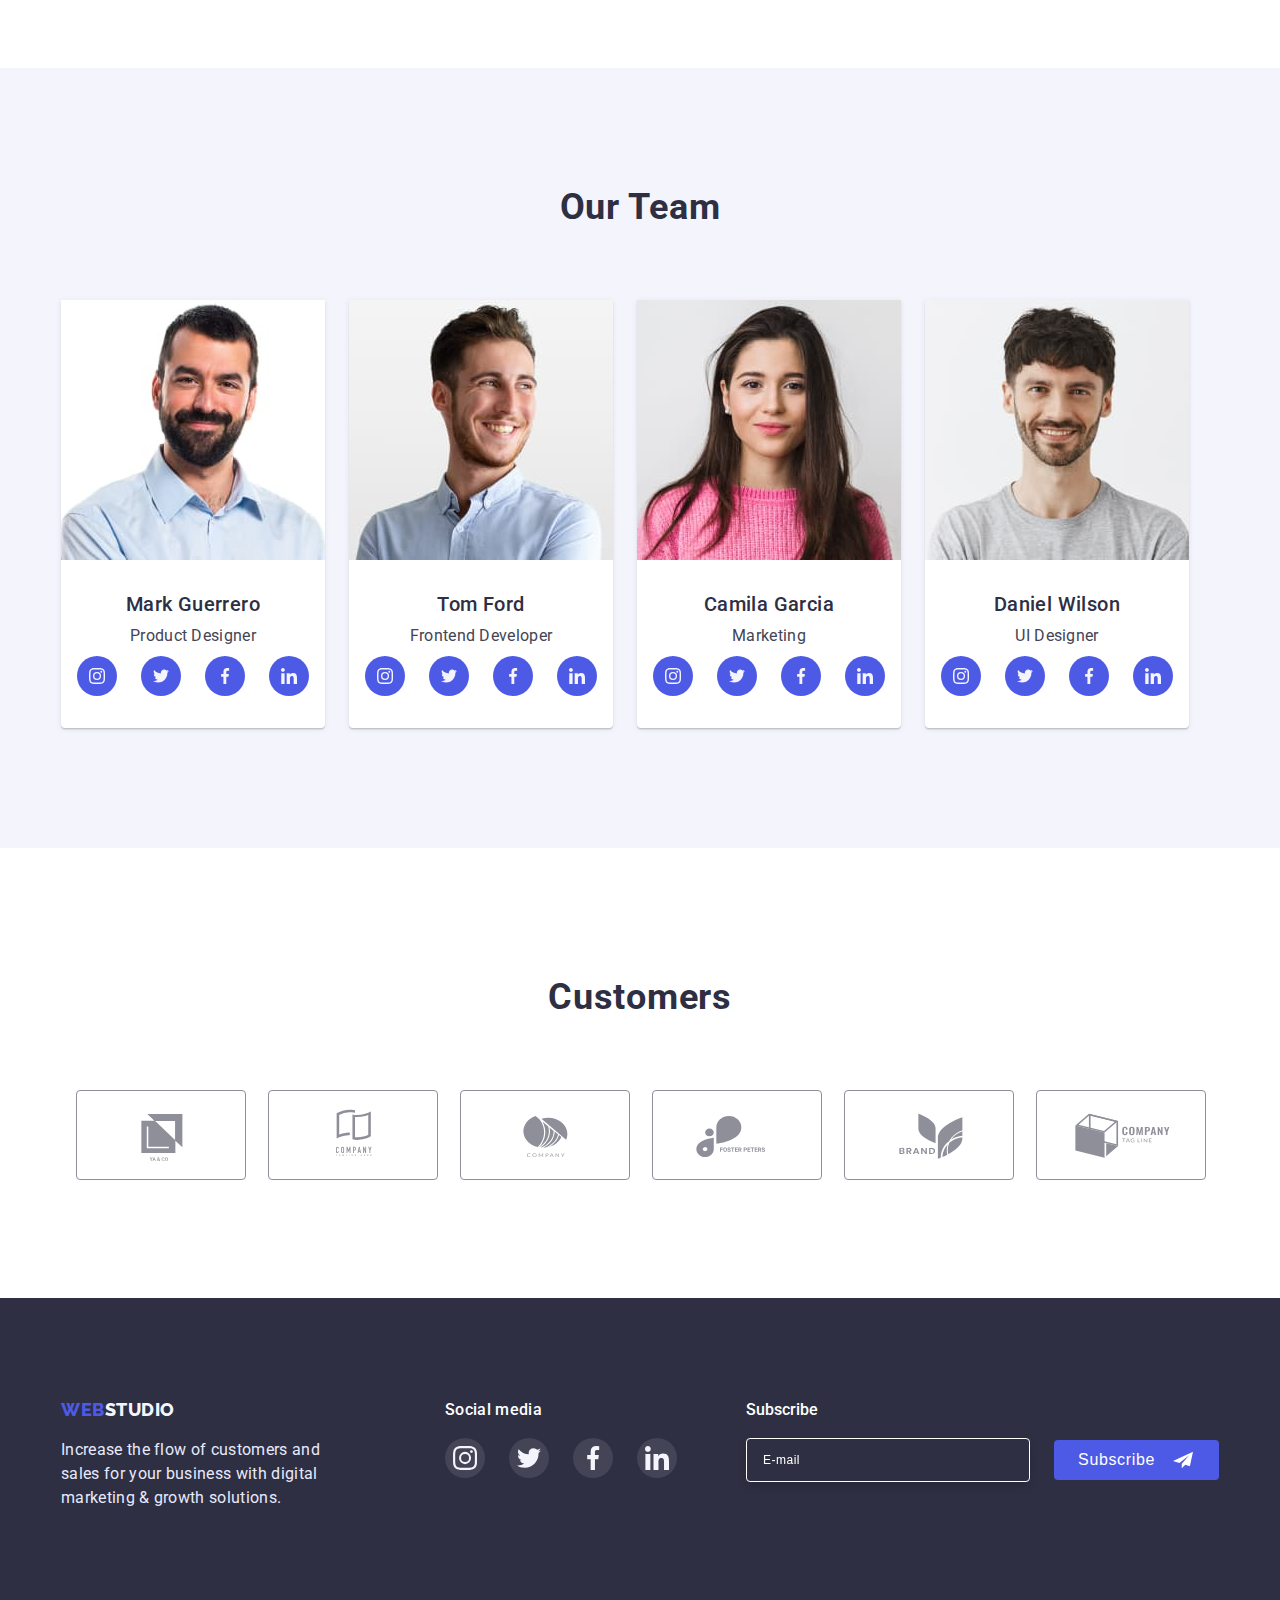
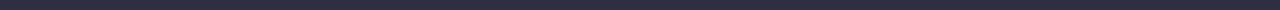
==== commit 328fce36: "hw6 first update" ====
--- a/index.html
+++ b/index.html
@@ -428,23 +428,22 @@
           </ul>
         </div>
         <form>
-          <div class="Subscribe">
-            <p class="footer-subscribe-title">Subscribe</p>
-            <div class="footer-input-button">
-              <input
-                type="email"
-                name="footer-email"
-                id="footer-email"
-                class="footer-subscribe-input"
-                placeholder="E-mail"
-              />
-              <button type="submit" class="footer-subscribe-btn">
-                <span class="subscribe-button-text">Subscribe</span
-                ><svg class="footer-subscribe-icon">
-                  <use href="./images/icon.svg#icon-telegram"></use>
-                </svg>
-              </button>
-            </div>
+          <p class="footer-subscribe-title">Subscribe</p>
+          <div class="footer-input-button">
+            <input
+              type="email"
+              name="footer-email"
+              id="footer-email"
+              class="footer-subscribe-input"
+              placeholder="E-mail"
+              aria-label="email"
+            />
+            <button type="submit" class="footer-subscribe-btn">
+              <span class="subscribe-button-text">Subscribe</span
+              ><svg class="footer-subscribe-icon">
+                <use href="./images/icon.svg#icon-telegram"></use>
+              </svg>
+            </button>
           </div>
         </form>
       </div>
@@ -456,9 +455,7 @@
             <use href="./images/icon.svg#icon-close-icon"></use>
           </svg>
         </button>
-        <h3 class="modal-title">
-          Leave your contacts and we will call you back
-        </h3>
+        <p class="modal-title">Leave your contacts and we will call you back</p>
         <form class="modal-form">
           <label for="name" class="modal-form-label">Name</label>
           <div class="modal-input-icon">
--- a/css/styles.css
+++ b/css/styles.css
@@ -553,7 +553,7 @@
   margin-right: 120px;
 }
 .footer-socials {
-  margin-right: 80px;
+  margin-right: auto;
 }
 .footer-socials-title {
   font-weight: 500;
@@ -608,6 +608,8 @@
   transition: opacity 250ms linear, visibility 250ms linear;
 }
 .modal {
+  padding: 72px 24px 24px;
+
   width: 408px;
   min-height: 584px;
   background-color: #fcfcfc;
@@ -629,14 +631,16 @@
   transition-duration: 250ms;
   transition-timing-function: cubic-bezier(0.4, 0, 0.2, 1);
   transition-property: background;
+  display: flex;
+  justify-content: center;
+  align-items: center;
+  padding: 0;
 }
 .modal-close-btn-icon {
   width: 8px;
   height: 8px;
   fill: rgba(46, 47, 66, 1);
-  display: flex;
-  justify-content: center;
-  align-items: center;
+
   transition-duration: 250ms;
   transition-timing-function: cubic-bezier(0.4, 0, 0.2, 1);
   transition-property: fill, transparent;
@@ -650,7 +654,6 @@
   border-color: transparent;
 }
 .modal-title {
-  padding-top: 72px;
   text-align: center;
   font-weight: 500;
   font-size: 16px;
@@ -662,15 +665,12 @@
 }
 .modal-form {
   width: 100%;
-  padding-left: 24px;
-  padding-right: 24px;
 }
 .modal-form-input {
   width: 100%;
   height: 40px;
   border: 1px solid #8e8f99;
   border-radius: 4px;
-  margin-bottom: 8px;
   padding-left: 38px;
 }
 .modal-form-input:is(:hover, :focus) {
@@ -686,6 +686,8 @@
   pointer-events: none;
 }
 .modal-form-label {
+  display: block;
+  margin-bottom: 4px;
   font-size: 12px;
   line-height: 1.166;
   letter-spacing: 0.04em;
@@ -739,6 +741,7 @@
 }
 .modal-input-icon {
   position: relative;
+  margin-bottom: 8px;
 }
 .modal-name-icon {
   width: 18px;
@@ -746,7 +749,7 @@
   fill: var(--main-text-color);
   position: absolute;
   left: 16px;
-  top: 43%;
+  top: 50%;
   transform: translateY(-50%);
 }
 .footer-subscribe-title {
@@ -772,16 +775,18 @@
 }
 .footer-input-button {
   display: flex;
+  align-items: center;
 }
 .footer-subscribe-btn {
   background: var(--iris-color);
   color: var(--main-background-color);
   border-radius: 4px;
-  font-size: 12px;
-  line-height: 1.166;
+  font-weight: 500;
+  font-size: 16px;
+  line-height: 1.5;
   letter-spacing: 0.04em;
   border: none;
-  padding: 8px 20px 8px 24px;
+  padding: 8px 24px;
   display: flex;
   justify-content: space-between;
   align-items: center;
